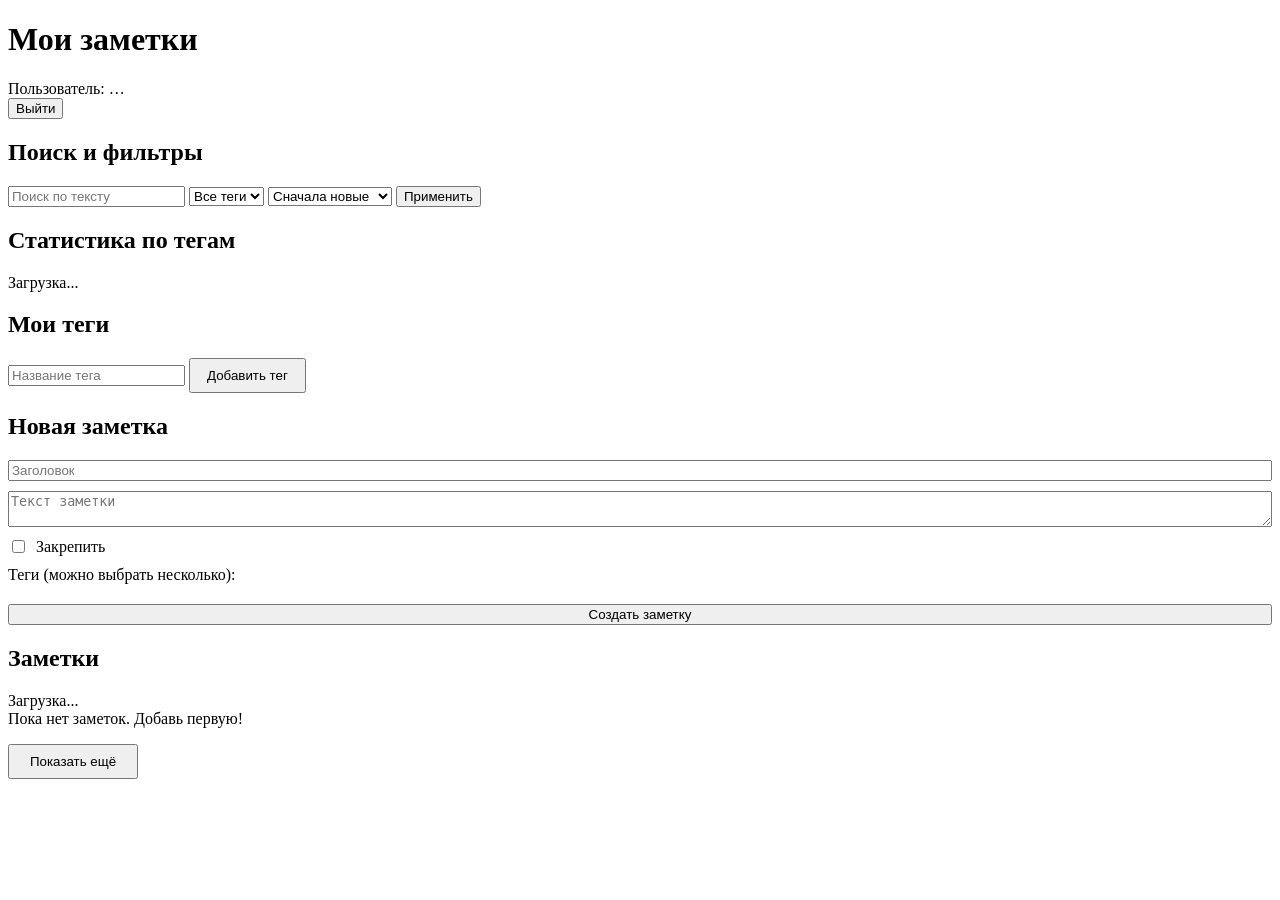
==== app/static/index.html @ 88f5392d "stage5: frontend (login/register/index) with fetch + states" ====
<!doctype html>
<html lang="ru">
<head>
  <meta charset="utf-8">
  <meta name="viewport" content="width=device-width, initial-scale=1">
  <title>Мои заметки</title>
  <link rel="stylesheet" href="/static/css/style.css">
</head>
<body>
  <div class="container">

    <!-- Шапка -->
    <div class="card header">
      <div>
        <h1>Мои заметки</h1>
        <div class="muted">Пользователь: <span class="user" id="current-user">…</span></div>
      </div>
      <button id="logout-btn">Выйти</button>
    </div>

    <!-- Фильтры -->
    <div class="card">
      <h2>Поиск и фильтры</h2>
      <div class="filters">
        <input id="search" placeholder="Поиск по тексту">
        <select id="tag-filter">
          <option value="">Все теги</option>
        </select>
        <select id="sort">
          <option value="created_desc">Сначала новые</option>
          <option value="created_asc">Сначала старые</option>
          <option value="title_asc">Заголовок A→Я</option>
          <option value="title_desc">Заголовок Я→A</option>
        </select>
        <button id="apply-filters">Применить</button>
      </div>
    </div>

    <!-- Статистика -->
    <div class="card">
      <h2>Статистика по тегам</h2>
      <div id="stats-list" class="muted">Загрузка...</div>
    </div>

    <!-- Теги: управление -->
    <div class="card">
      <h2>Мои теги</h2>
      <div class="row">
        <input id="new-tag-name" placeholder="Название тега" maxlength="50">
        <button id="create-tag" style="flex:0 0 auto;width:auto;padding:8px 16px;">Добавить тег</button>
      </div>
      <div id="tags-list" style="margin-top:10px;"></div>
      <p class="error" id="tag-error"></p>
    </div>

    <!-- Новая заметка -->
    <div class="card">
      <h2>Новая заметка</h2>
      <form id="create-form">
        <div style="display:flex; flex-direction:column; gap:10px;">
          <input id="title" placeholder="Заголовок" required maxlength="200">
          <textarea id="content" placeholder="Текст заметки" required></textarea>
          <label style="display:flex; align-items:center; gap:8px;">
            <input type="checkbox" id="is-pinned"> Закрепить
          </label>
          <div class="muted">Теги (можно выбрать несколько):</div>
          <div id="tags-select" style="display:flex; flex-wrap:wrap; gap:10px;"></div>
          <button type="submit">Создать заметку</button>
        </div>
        <p class="error" id="create-error"></p>
      </form>
    </div>

    <!-- Список заметок -->
    <div class="card">
      <h2>Заметки</h2>
      <div id="loading" class="muted hidden">Загрузка...</div>
      <div id="empty" class="muted hidden">Пока нет заметок. Добавь первую!</div>
      <p class="error" id="list-error"></p>
      <div id="notes-list"></div>
      <div class="center" style="margin-top:12px;">
        <button id="load-more" class="hidden" style="width:auto;padding:8px 20px;">Показать ещё</button>
      </div>
    </div>

  </div>
  <script type="module" src="/static/js/index.js"></script>
</body>
</html>
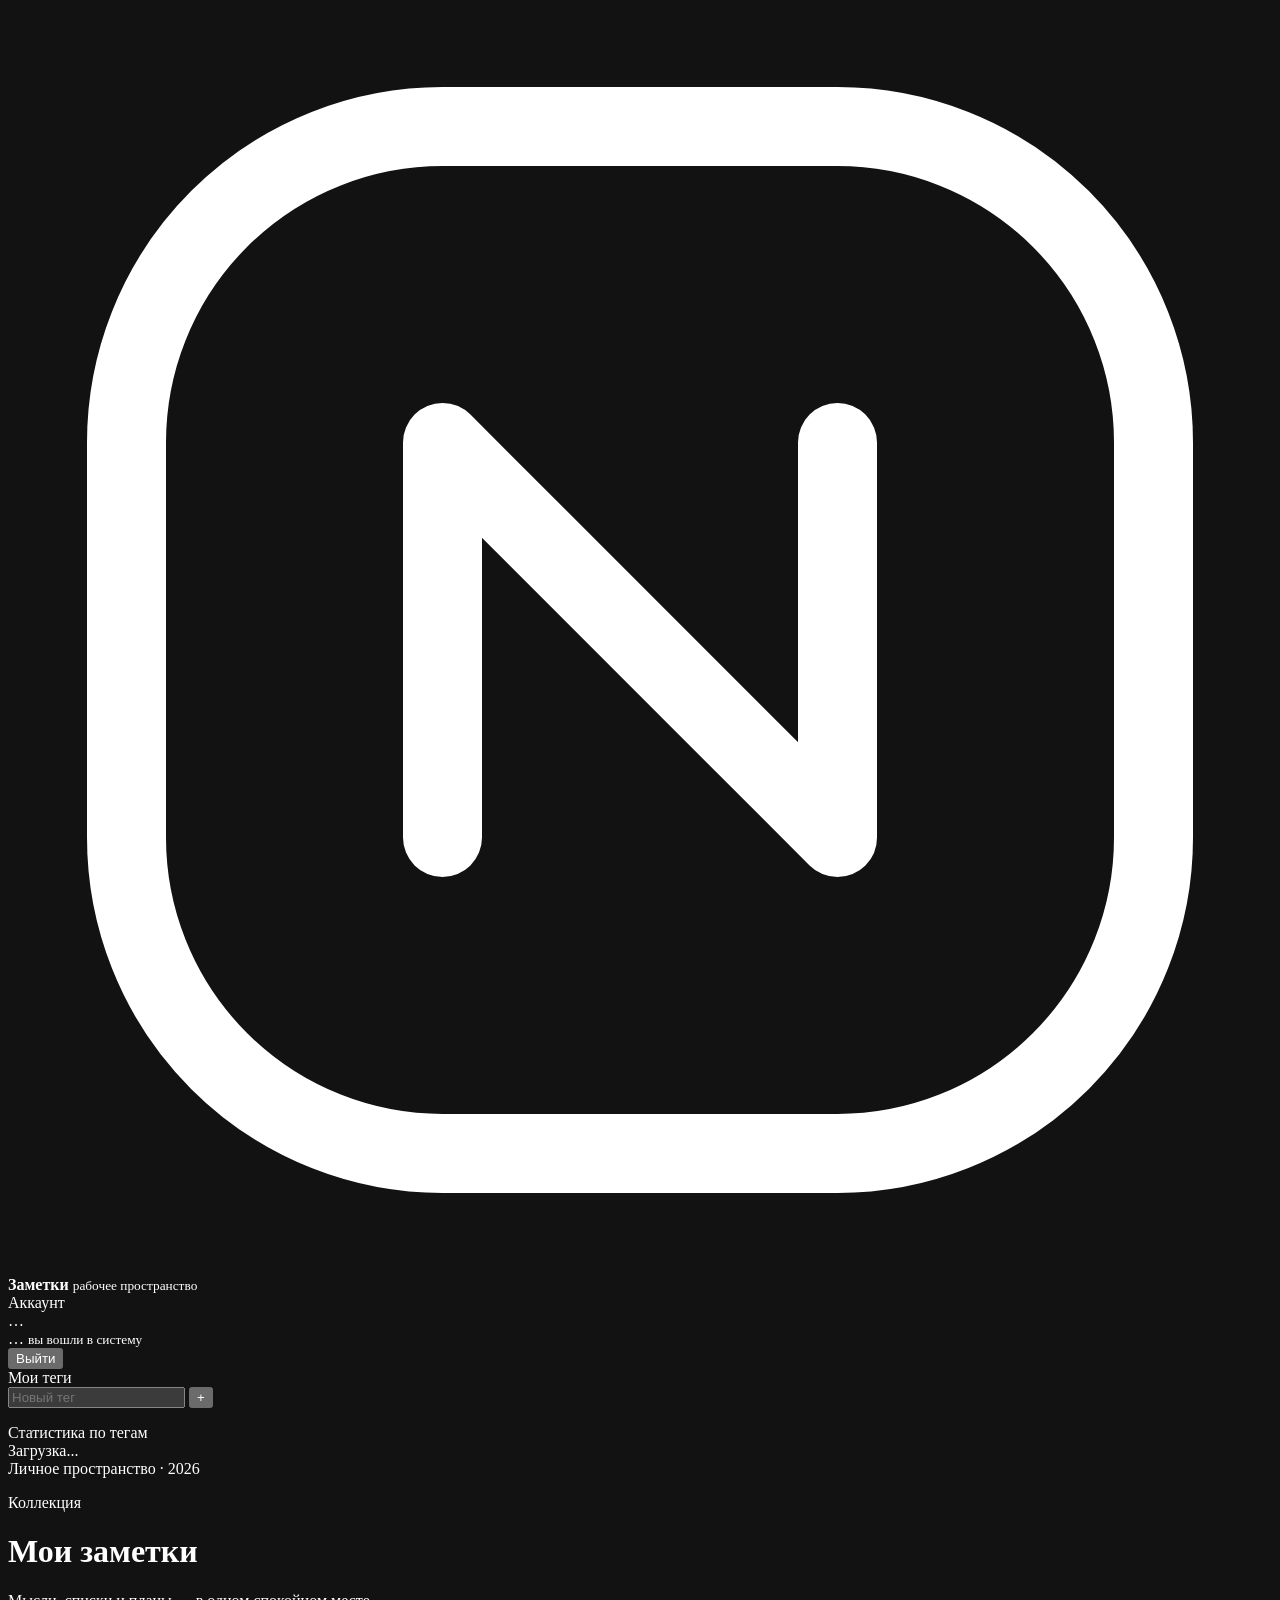
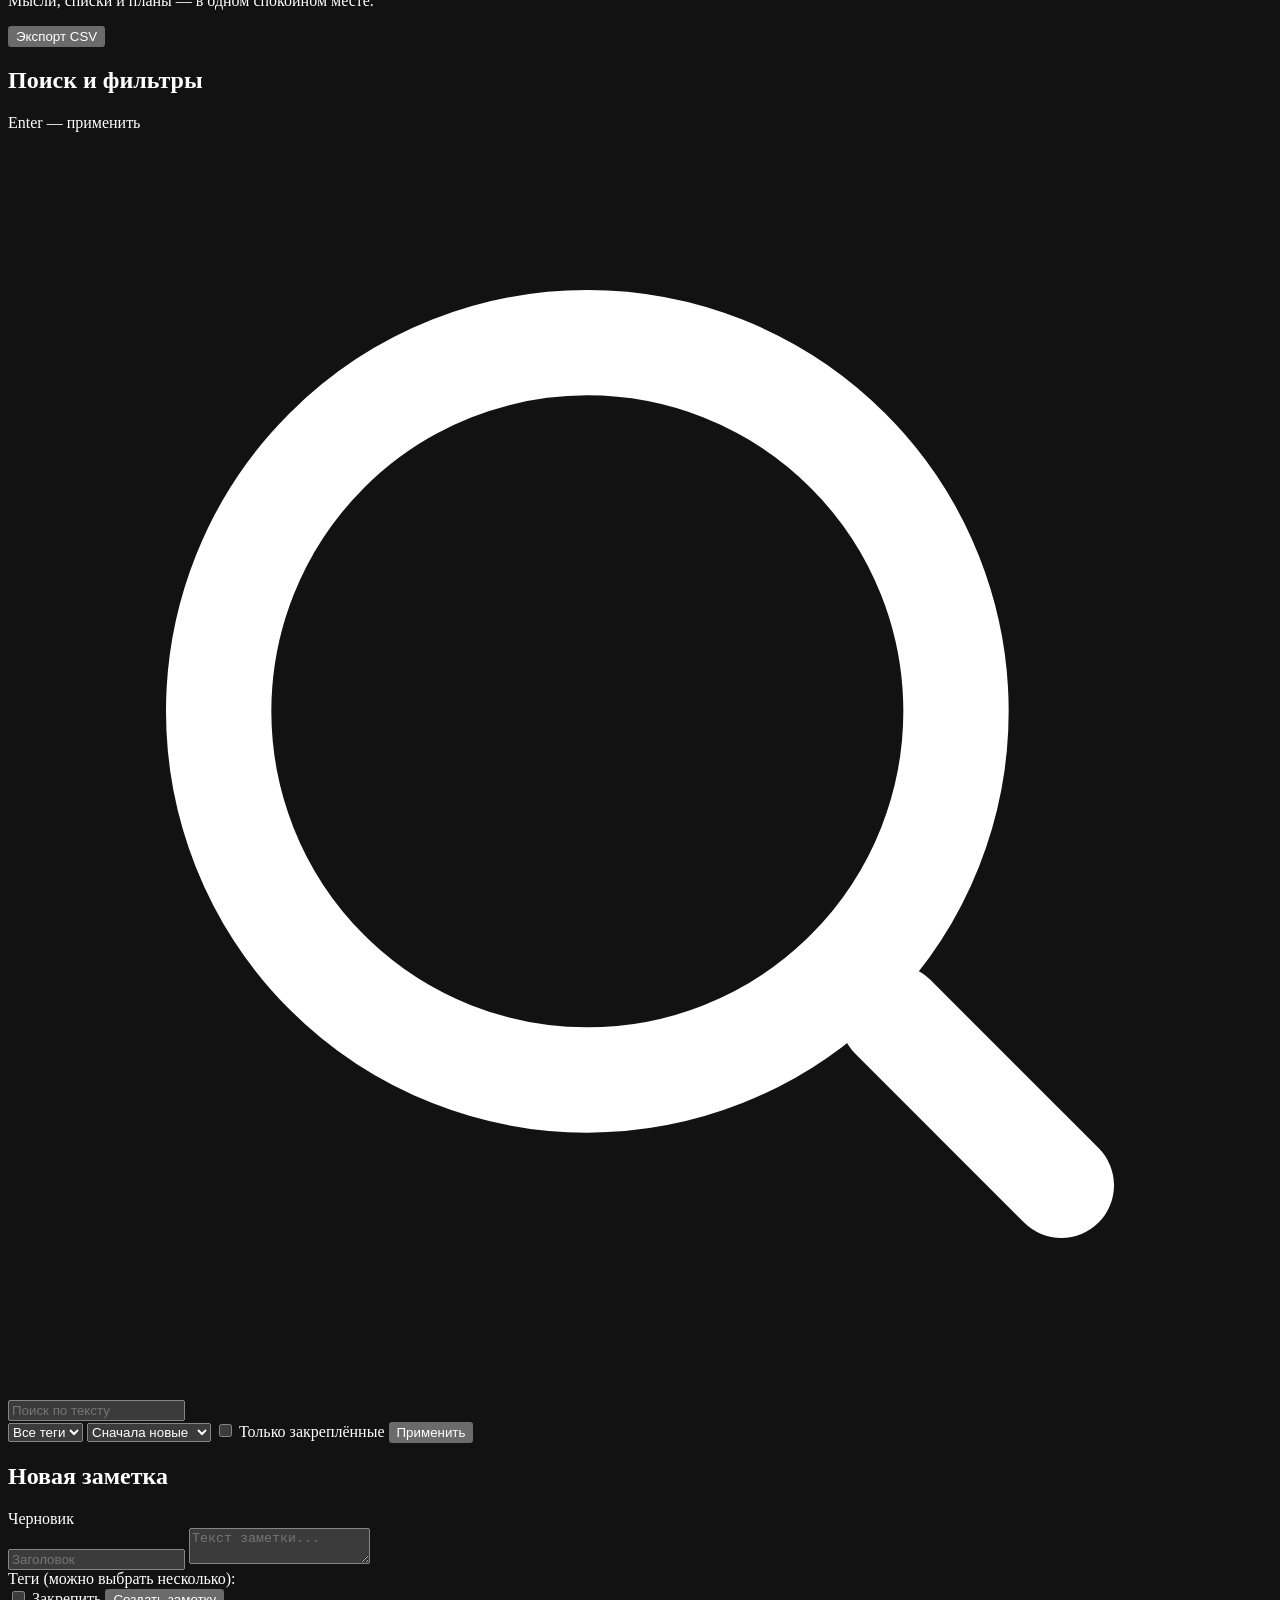
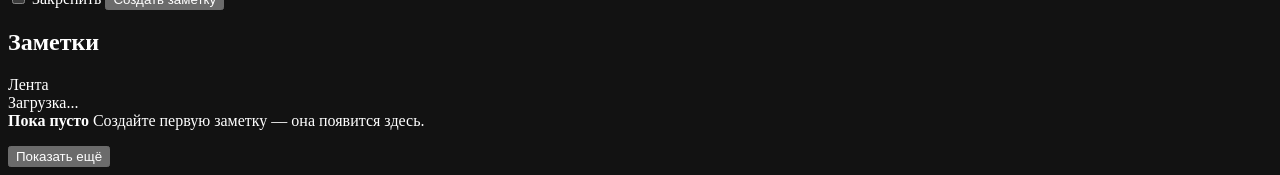
==== commit 7029c1dd: "feat: complete notes project" ====
--- a/app/static/index.html
+++ b/app/static/index.html
@@ -3,87 +3,148 @@
 <head>
   <meta charset="utf-8">
   <meta name="viewport" content="width=device-width, initial-scale=1">
-  <title>Мои заметки</title>
+  <meta name="color-scheme" content="dark">
+  <title>Заметки — рабочее пространство</title>
+  <link rel="preconnect" href="https://fonts.googleapis.com">
+  <link rel="preconnect" href="https://fonts.gstatic.com" crossorigin>
+  <link href="https://fonts.googleapis.com/css2?family=Onest:wght@400;500;600;700&family=Unbounded:wght@400;500;600;700&display=swap" rel="stylesheet">
   <link rel="stylesheet" href="/static/css/style.css">
 </head>
 <body>
-  <div class="container">
+  <div class="cursor-glow" aria-hidden="true"></div>
 
-    <!-- Шапка -->
-    <div class="card header">
-      <div>
-        <h1>Мои заметки</h1>
-        <div class="muted">Пользователь: <span class="user" id="current-user">…</span></div>
+  <div class="app">
+
+    <aside class="sidebar">
+      <div class="brand">
+        <span class="brand-mark" aria-hidden="true">
+          <svg viewBox="0 0 32 32" fill="none">
+            <rect x="3" y="3" width="26" height="26" rx="8" stroke="currentColor" stroke-width="2"/>
+            <path d="M11 21V11l10 10V11" stroke="currentColor" stroke-width="2" stroke-linecap="round" stroke-linejoin="round"/>
+          </svg>
+        </span>
+        <span class="brand-text">
+          <strong>Заметки</strong>
+          <small>рабочее пространство</small>
+        </span>
       </div>
-      <button id="logout-btn">Выйти</button>
-    </div>
 
-    <!-- Фильтры -->
-    <div class="card">
-      <h2>Поиск и фильтры</h2>
-      <div class="filters">
-        <input id="search" placeholder="Поиск по тексту">
-        <select id="tag-filter">
-          <option value="">Все теги</option>
-        </select>
-        <select id="sort">
-          <option value="created_desc">Сначала новые</option>
-          <option value="created_asc">Сначала старые</option>
-          <option value="title_asc">Заголовок A→Я</option>
-          <option value="title_desc">Заголовок Я→A</option>
-        </select>
-        <button id="apply-filters">Применить</button>
+      <div class="side-block">
+        <div class="side-label">Аккаунт</div>
+        <div class="user-row">
+          <span class="avatar" id="user-avatar">…</span>
+          <div class="user-meta">
+            <span class="user" id="current-user">…</span>
+            <small>вы вошли в систему</small>
+          </div>
+        </div>
+        <button id="logout-btn" class="ghost-btn" type="button">Выйти</button>
       </div>
-    </div>
 
-    <!-- Статистика -->
-    <div class="card">
-      <h2>Статистика по тегам</h2>
-      <div id="stats-list" class="muted">Загрузка...</div>
-    </div>
+      <div class="side-block">
+        <div class="side-label">Мои теги</div>
+        <div class="tag-create">
+          <input id="new-tag-name" placeholder="Новый тег" maxlength="50">
+          <button id="create-tag" class="icon-btn" type="button" title="Добавить тег" aria-label="Добавить тег">+</button>
+        </div>
+        <div id="tags-list"></div>
+        <p class="error" id="tag-error"></p>
+      </div>
 
-    <!-- Теги: управление -->
-    <div class="card">
-      <h2>Мои теги</h2>
-      <div class="row">
-        <input id="new-tag-name" placeholder="Название тега" maxlength="50">
-        <button id="create-tag" style="flex:0 0 auto;width:auto;padding:8px 16px;">Добавить тег</button>
+      <div class="side-block">
+        <div class="side-label">Статистика по тегам</div>
+        <div id="stats-list" class="muted">Загрузка...</div>
       </div>
-      <div id="tags-list" style="margin-top:10px;"></div>
-      <p class="error" id="tag-error"></p>
-    </div>
 
-    <!-- Новая заметка -->
-    <div class="card">
-      <h2>Новая заметка</h2>
-      <form id="create-form">
-        <div style="display:flex; flex-direction:column; gap:10px;">
-          <input id="title" placeholder="Заголовок" required maxlength="200">
-          <textarea id="content" placeholder="Текст заметки" required></textarea>
-          <label style="display:flex; align-items:center; gap:8px;">
-            <input type="checkbox" id="is-pinned"> Закрепить
+      <div class="side-foot">Личное пространство · 2026</div>
+    </aside>
+
+    <main class="main">
+
+      <header class="page-head">
+        <div>
+          <p class="eyebrow">Коллекция</p>
+          <h1>Мои заметки</h1>
+          <p class="muted">Мысли, списки и планы — в одном спокойном месте.</p>
+        </div>
+        <div class="head-actions">
+          <button id="export-csv" type="button" class="ghost-btn">Экспорт CSV</button>
+        </div>
+      </header>
+
+      <section class="panel">
+        <div class="panel-head">
+          <h2>Поиск и фильтры</h2>
+          <span class="hint">Enter — применить</span>
+        </div>
+        <div class="filters">
+          <div class="search-field">
+            <svg viewBox="0 0 24 24" fill="none" stroke="currentColor" stroke-width="2" stroke-linecap="round" aria-hidden="true">
+              <circle cx="11" cy="11" r="7"/>
+              <path d="M20 20l-3.2-3.2"/>
+            </svg>
+            <input id="search" placeholder="Поиск по тексту">
+          </div>
+          <select id="tag-filter" aria-label="Фильтр по тегу">
+            <option value="">Все теги</option>
+          </select>
+          <select id="sort" aria-label="Сортировка">
+            <option value="created_desc">Сначала новые</option>
+            <option value="created_asc">Сначала старые</option>
+            <option value="title_asc">Заголовок A→Я</option>
+            <option value="title_desc">Заголовок Я→A</option>
+          </select>
+          <label class="inline">
+            <input type="checkbox" id="pinned-only"> Только закреплённые
           </label>
-          <div class="muted">Теги (можно выбрать несколько):</div>
-          <div id="tags-select" style="display:flex; flex-wrap:wrap; gap:10px;"></div>
-          <button type="submit">Создать заметку</button>
+          <button id="apply-filters" type="button">Применить</button>
         </div>
-        <p class="error" id="create-error"></p>
-      </form>
-    </div>
+      </section>
 
-    <!-- Список заметок -->
-    <div class="card">
-      <h2>Заметки</h2>
-      <div id="loading" class="muted hidden">Загрузка...</div>
-      <div id="empty" class="muted hidden">Пока нет заметок. Добавь первую!</div>
-      <p class="error" id="list-error"></p>
-      <div id="notes-list"></div>
-      <div class="center" style="margin-top:12px;">
-        <button id="load-more" class="hidden" style="width:auto;padding:8px 20px;">Показать ещё</button>
-      </div>
-    </div>
+      <section class="panel">
+        <div class="panel-head">
+          <h2>Новая заметка</h2>
+          <span class="hint">Черновик</span>
+        </div>
+        <form id="create-form">
+          <div class="form-grid">
+            <input id="title" placeholder="Заголовок" required maxlength="200">
+            <textarea id="content" placeholder="Текст заметки..." required></textarea>
 
+            <div class="muted">Теги (можно выбрать несколько):</div>
+            <div id="tags-select" class="tag-picker"></div>
+
+            <div class="form-row">
+              <label class="inline">
+                <input type="checkbox" id="is-pinned"> Закрепить
+              </label>
+              <button type="submit">Создать заметку</button>
+            </div>
+          </div>
+          <p class="error" id="create-error"></p>
+        </form>
+      </section>
+
+      <section class="panel">
+        <div class="panel-head">
+          <h2>Заметки</h2>
+          <span class="hint">Лента</span>
+        </div>
+        <div id="loading" class="muted hidden">Загрузка...</div>
+        <div id="empty" class="empty-state hidden">
+          <strong>Пока пусто</strong>
+          <span>Создайте первую заметку — она появится здесь.</span>
+        </div>
+        <p class="error" id="list-error"></p>
+        <div id="notes-list" class="notes-grid"></div>
+        <div class="center" style="margin-top:16px;">
+          <button id="load-more" class="ghost-btn hidden" type="button">Показать ещё</button>
+        </div>
+      </section>
+
+    </main>
   </div>
+
   <script type="module" src="/static/js/index.js"></script>
 </body>
-</html>+</html>
